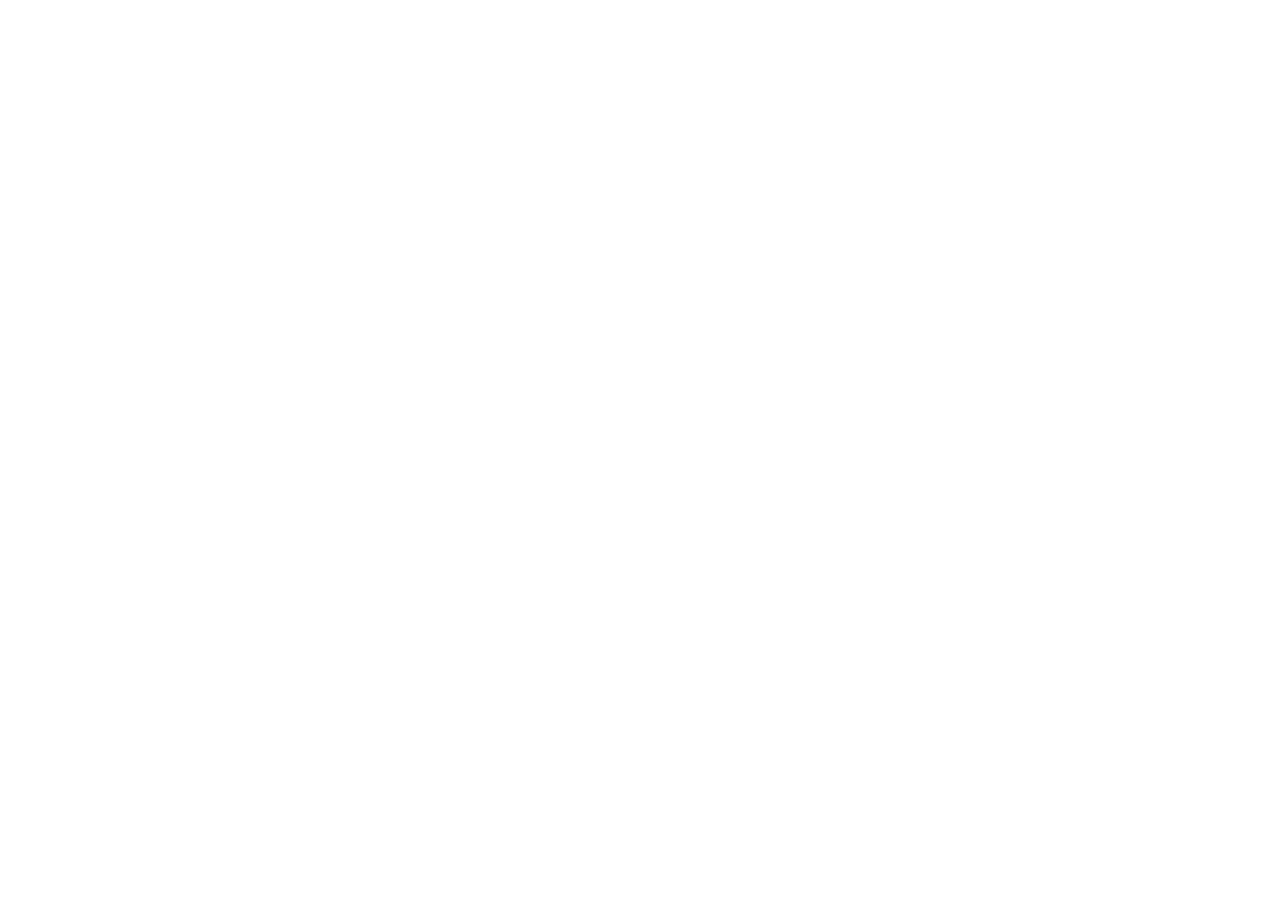
==== index.html @ ce3553e6 "Google Fonts adicionado" ====
<!DOCTYPE html>
<html lang="pt-BR">
<head>
    <meta charset="UTF-8">
    <meta http-equiv="X-UA-Compatible" content="IE=edge">
    <meta name="viewport" content="width=device-width, initial-scale=1.0">
    <title>DSMovie</title>

    <!-- Bootstrap CSS -->
    <link href="https://cdn.jsdelivr.net/npm/bootstrap@5.1.3/dist/css/bootstrap.min.css" rel="stylesheet" integrity="sha384-1BmE4kWBq78iYhFldvKuhfTAU6auU8tT94WrHftjDbrCEXSU1oBoqyl2QvZ6jIW3" crossorigin="anonymous">

    <link rel="stylesheet" href="css/styles.css">
</head>
<body>
    
</body>
</html>
---- css/styles.css ----
@import url('https://fonts.googleapis.com/css2?family=Open+Sans:wght@300;400;700&display=swap');

* {
    font-family: 'Open Sans';
}
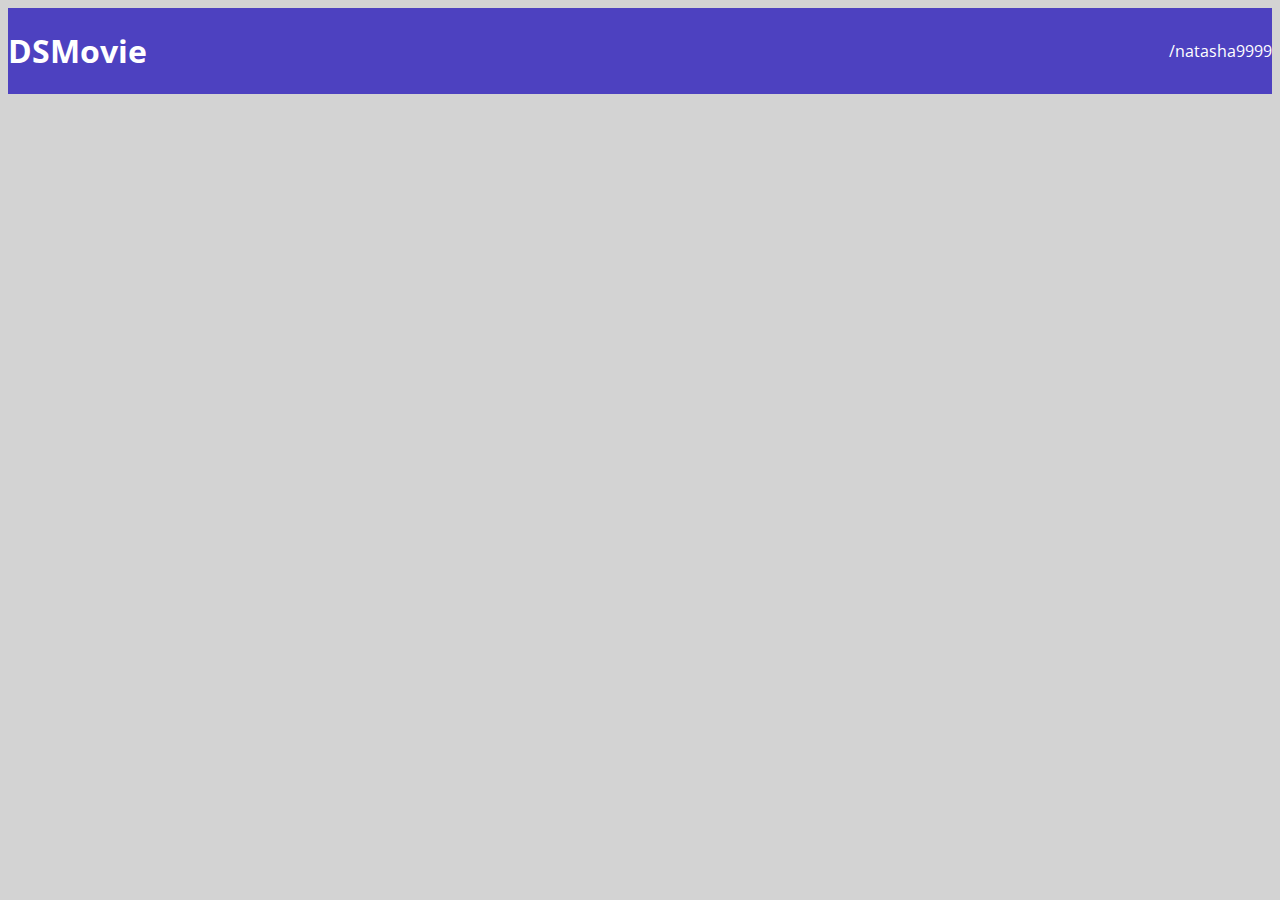
==== commit 5408b412: "Barra superior Parte 1" ====
--- a/index.html
+++ b/index.html
@@ -12,6 +12,11 @@
     <link rel="stylesheet" href="css/styles.css">
 </head>
 <body>
-    
+    <header class="menu-navegacao">
+        <nav class="container">
+            <h1>DSMovie</h1>
+            <a class="link-github" href="https://github.com/natasha9999">/natasha9999</a>
+        </nav>
+    </header>
 </body>
 </html>--- a/css/styles.css
+++ b/css/styles.css
@@ -1,5 +1,29 @@
 @import url('https://fonts.googleapis.com/css2?family=Open+Sans:wght@300;400;700&display=swap');
 
 * {
+    /*box-sizing: border-box; serve para as bordas dos elementos não ocuparem área*/
+    box-sizing: border-box;
     font-family: 'Open Sans';
+}
+
+html, body {
+    background-color: #D3D3D3;
+}
+
+.menu-navegacao {
+    background-color: #4D41C0;
+    color: #ffffff;
+}
+
+nav {
+    /*um ao lado do outro - horizontal*/
+    display: flex;
+    align-items: center;
+    /*um em cada ponta*/
+    justify-content: space-between;
+}
+
+.link-github, .link-github:hover {
+    color: unset;
+    text-decoration: none;
 }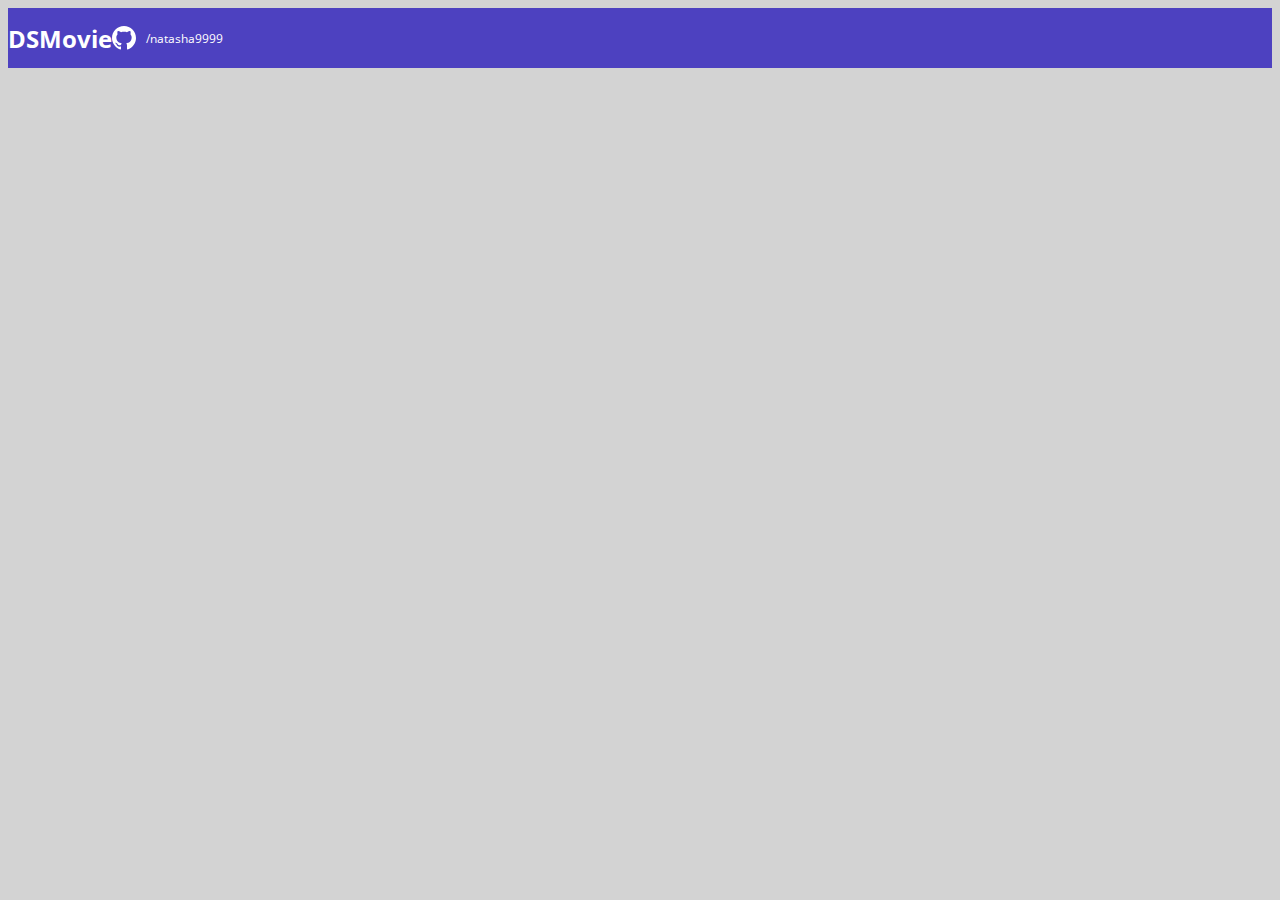
==== commit 0baa0c86: "Barra superior Parte 2" ====
--- a/index.html
+++ b/index.html
@@ -1,5 +1,6 @@
 <!DOCTYPE html>
 <html lang="pt-BR">
+
 <head>
     <meta charset="UTF-8">
     <meta http-equiv="X-UA-Compatible" content="IE=edge">
@@ -7,16 +8,22 @@
     <title>DSMovie</title>
 
     <!-- Bootstrap CSS -->
-    <link href="https://cdn.jsdelivr.net/npm/bootstrap@5.1.3/dist/css/bootstrap.min.css" rel="stylesheet" integrity="sha384-1BmE4kWBq78iYhFldvKuhfTAU6auU8tT94WrHftjDbrCEXSU1oBoqyl2QvZ6jIW3" crossorigin="anonymous">
+    <link href="https://cdn.jsdelivr.net/npm/bootstrap@5.1.3/dist/css/bootstrap.min.css" rel="stylesheet"
+        integrity="sha384-1BmE4kWBq78iYhFldvKuhfTAU6auU8tT94WrHftjDbrCEXSU1oBoqyl2QvZ6jIW3" crossorigin="anonymous">
 
     <link rel="stylesheet" href="css/styles.css">
 </head>
+
 <body>
     <header class="menu-navegacao">
         <nav class="container">
-            <h1>DSMovie</h1>
-            <a class="link-github" href="https://github.com/natasha9999">/natasha9999</a>
+            <h1 class="titulo-dsmovie">DSMovie</h1>
+            <div class="github-container">
+                <img class="img-github" src="img/logo-github.svg" alt="Logo do Github">
+                <a class="link-github" href="https://github.com/natasha9999">/natasha9999</a>
+            </div>
         </nav>
     </header>
 </body>
+
 </html>--- a/css/styles.css
+++ b/css/styles.css
@@ -1,4 +1,11 @@
 @import url('https://fonts.googleapis.com/css2?family=Open+Sans:wght@300;400;700&display=swap');
+
+/*Variáveis para armazenar as cores*/
+:root {
+    --background-gray: #d3d3d3;
+    --color-primary: #4D41C0;
+    --color-white: #ffffff;
+}
 
 * {
     /*box-sizing: border-box; serve para as bordas dos elementos não ocuparem área*/
@@ -7,12 +14,15 @@
 }
 
 html, body {
-    background-color: #D3D3D3;
+    background-color: var(--background-gray);
 }
 
 .menu-navegacao {
-    background-color: #4D41C0;
-    color: #ffffff;
+    background-color: var(--color-primary);
+    color: var(--color-white);
+    height: 60px;
+    display: flex;
+    align-items: center;
 }
 
 nav {
@@ -23,7 +33,24 @@
     justify-content: space-between;
 }
 
+.titulo-dsmovie {
+    font-size: 24px;
+    font-weight: 700;
+    margin: 0;
+}
+
 .link-github, .link-github:hover {
     color: unset;
     text-decoration: none;
+    font-size: 12px;
+    font-weight: 400;
+}
+
+.github-container {
+    display: flex;
+    align-items: center;
+}
+
+.img-github {
+    margin-right: 10px;
 }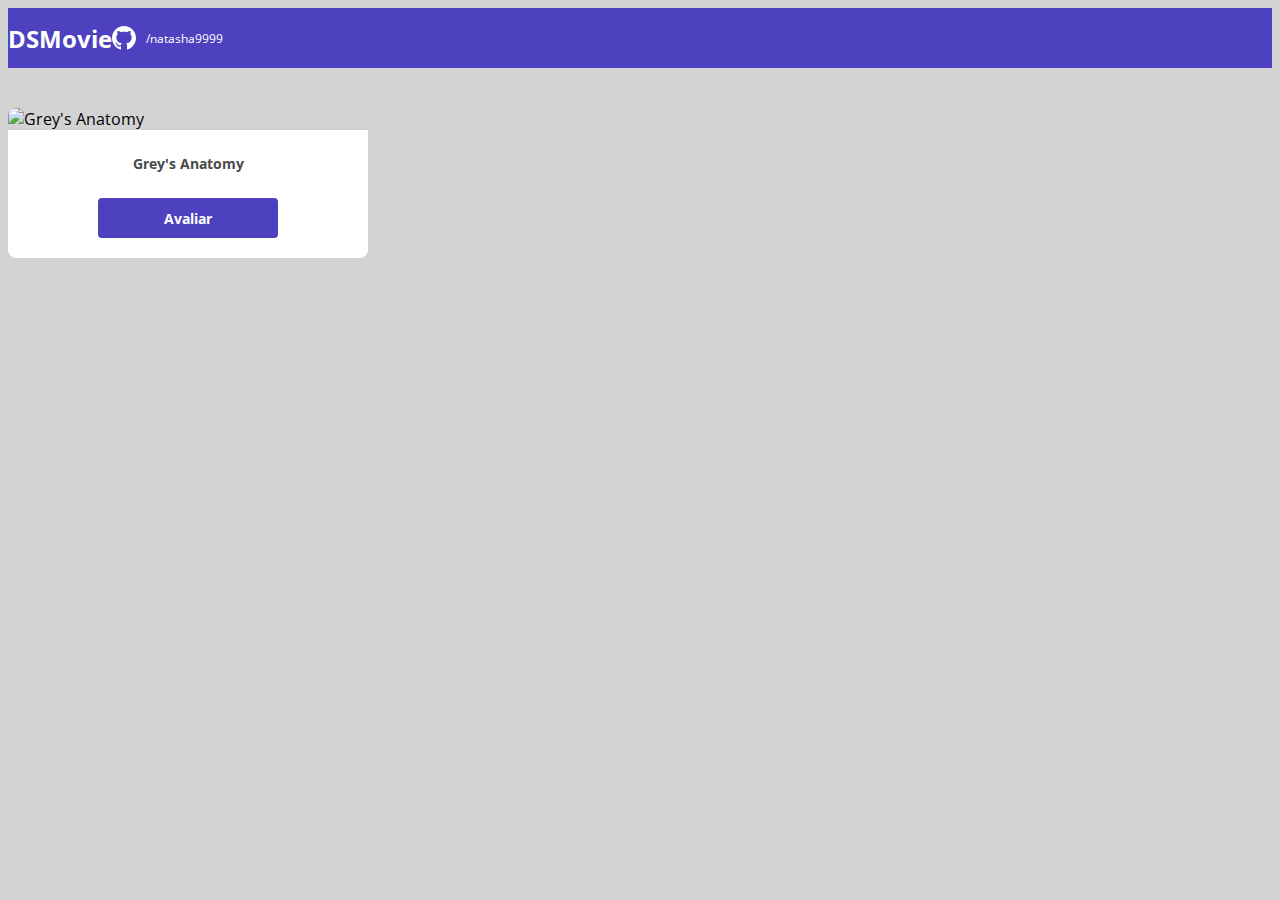
==== commit 0b019bf8: "Card de filme" ====
--- a/index.html
+++ b/index.html
@@ -15,6 +15,7 @@
 </head>
 
 <body>
+    <!-- Menu navegação -->
     <header class="menu-navegacao">
         <nav class="container">
             <h1 class="titulo-dsmovie">DSMovie</h1>
@@ -24,6 +25,23 @@
             </div>
         </nav>
     </header>
+    <!-- Menu navegação -->
+
+    <!-- Cards dos filmes -->
+    <main>
+        <section id="list-cards" class="container">
+            <div class="dsmovie-card">
+                <img class="poster-dsmovie"
+                src="https://www.themoviedb.org/t/p/w533_and_h300_bestv2/dpzC0ACzwkVporKvzZGvNFOBFr6.jpg" 
+                alt="Grey's Anatomy">
+                <div class="dsmovie-card-description">
+                    <h3 class="titulo-filme">Grey's Anatomy</h3>
+                   <a class="botao-avaliar" href="form.html">Avaliar</a>
+                </div>
+            </div>
+        </section>
+    </main>
+    <!-- Cards dos filmes -->
 </body>
 
 </html>--- a/css/styles.css
+++ b/css/styles.css
@@ -5,6 +5,7 @@
     --background-gray: #d3d3d3;
     --color-primary: #4D41C0;
     --color-white: #ffffff;
+    --text-gray: #4a4a4a;
 }
 
 * {
@@ -53,4 +54,48 @@
 
 .img-github {
     margin-right: 10px;
+}
+
+#list-cards {
+    padding: 40px 0;
+}
+
+.dsmovie-card {
+    width: 360px;
+}
+
+.dsmovie-card-description {
+    background-color: var(--color-white);
+    display: flex;
+    flex-direction: column;
+    align-items: center;
+    padding: 10px 0 20px 0;
+    border-radius: 0 0 8px 8px;
+}
+
+.poster-dsmovie {
+    width: 100%;
+    border-radius: 8px 8px 0 0;
+}
+
+.titulo-filme{
+    color: var(--text-gray);
+    font-size: 14px;
+    font-weight: 700;
+    margin-bottom: 25px;
+}
+
+.botao-avaliar, .botao-avaliar:hover {
+    width: 180px;
+    height: 40px;
+    background-color: var(--color-primary);
+    color: var(--color-white);
+    font-size: 14px;
+    font-weight: 700;
+    border: none;
+    text-decoration: none;
+    display: flex;
+    align-items: center;
+    justify-content: center;
+    border-radius: 4px;
 }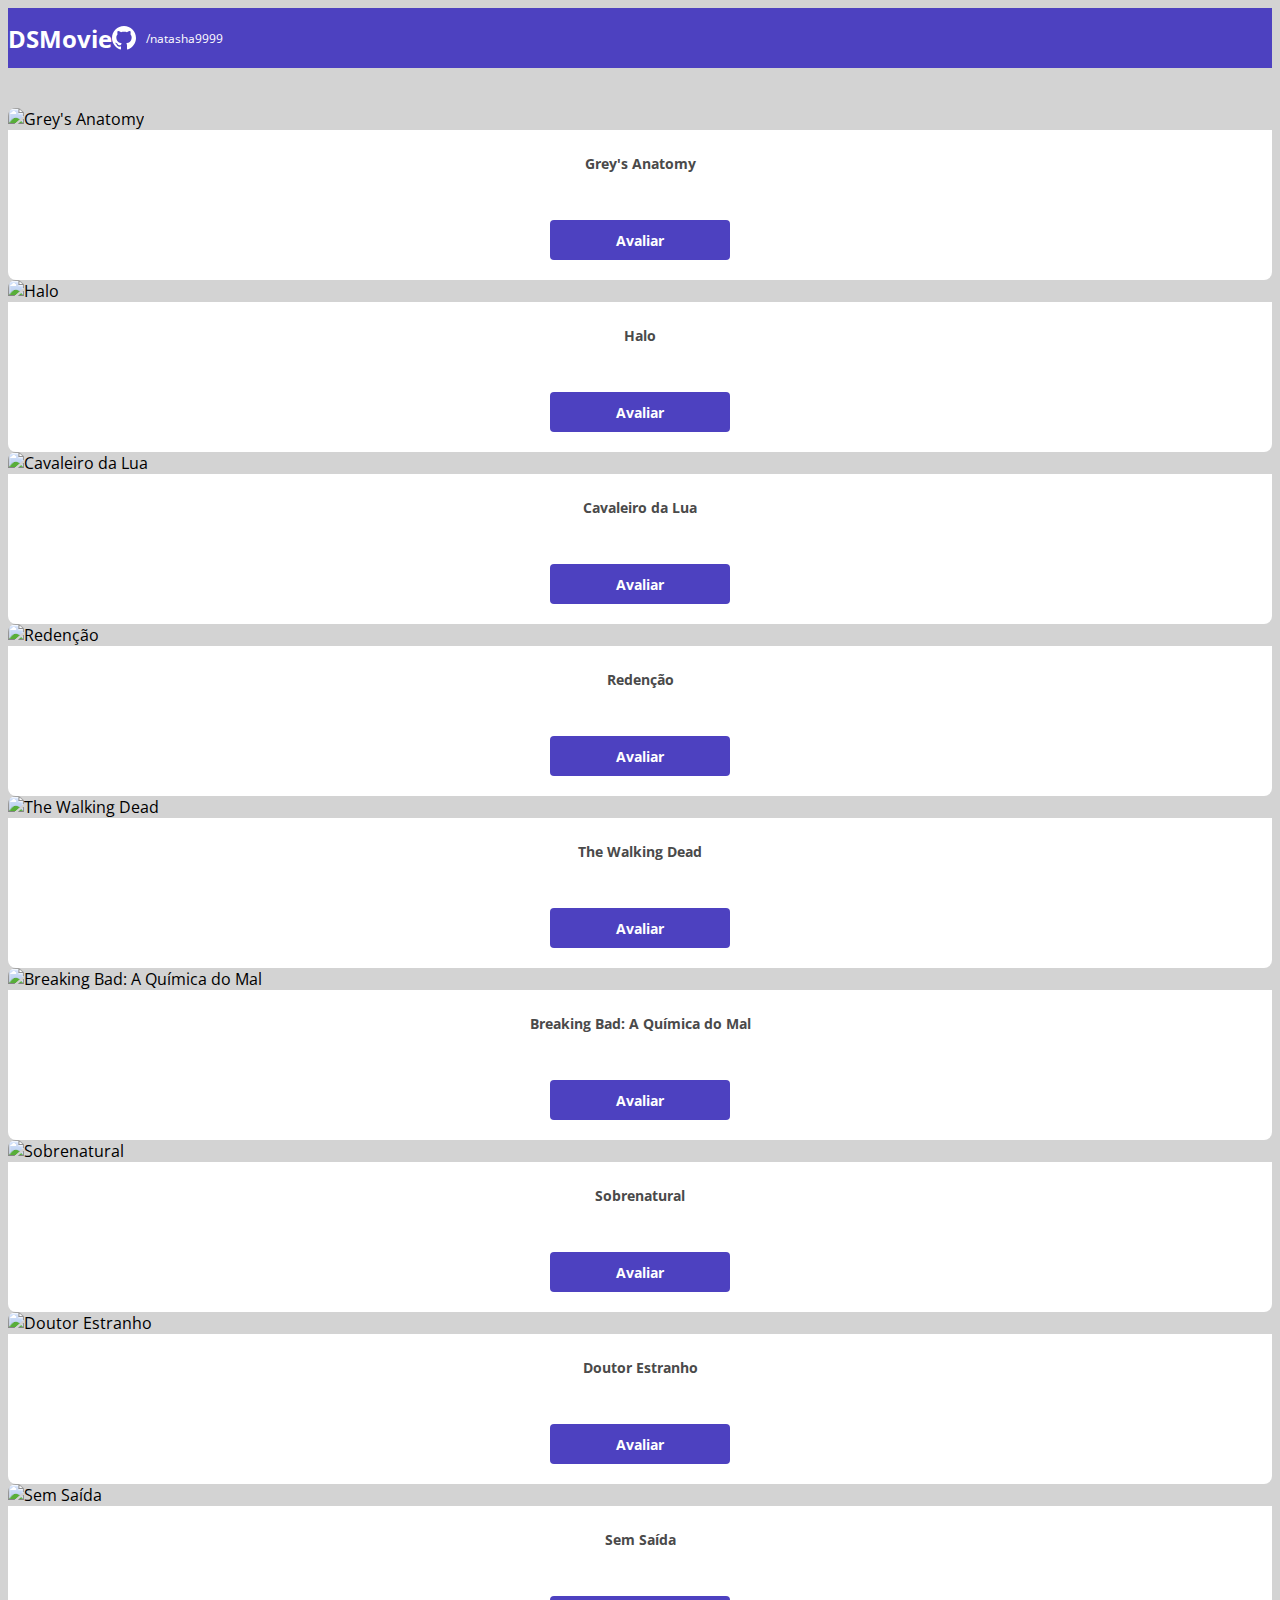
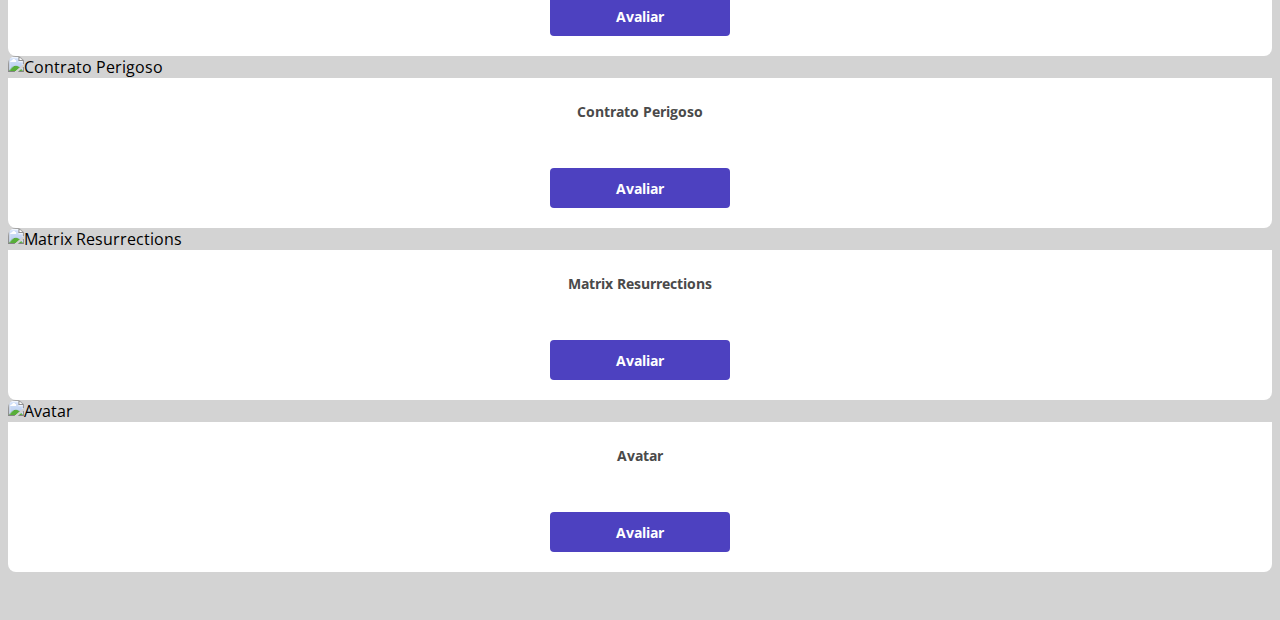
==== commit 66b5ef2a: "Listagem de cards" ====
--- a/index.html
+++ b/index.html
@@ -30,18 +30,157 @@
     <!-- Cards dos filmes -->
     <main>
         <section id="list-cards" class="container">
-            <div class="dsmovie-card">
-                <img class="poster-dsmovie"
-                src="https://www.themoviedb.org/t/p/w533_and_h300_bestv2/dpzC0ACzwkVporKvzZGvNFOBFr6.jpg" 
-                alt="Grey's Anatomy">
-                <div class="dsmovie-card-description">
-                    <h3 class="titulo-filme">Grey's Anatomy</h3>
-                   <a class="botao-avaliar" href="form.html">Avaliar</a>
+            <div class="row">
+
+                <div class="col-sm-6 col-lg-4 col-xl-3 mb-3">
+                    <div class="dsmovie-card">
+                        <img class="poster-dsmovie"
+                            src="https://www.themoviedb.org/t/p/w533_and_h300_bestv2/dpzC0ACzwkVporKvzZGvNFOBFr6.jpg"
+                            alt="Grey's Anatomy">
+                        <div class="dsmovie-card-description">
+                            <h3 class="titulo-filme">Grey's Anatomy</h3>
+                            <a class="botao-avaliar" href="form.html">Avaliar</a>
+                        </div>
+                    </div>
+                </div>
+
+                <div class="col-sm-6 col-lg-4 col-xl-3 mb-3">
+                    <div class="dsmovie-card">
+                        <img class="poster-dsmovie"
+                            src="https://www.themoviedb.org/t/p/w533_and_h300_bestv2/1qpUk27LVI9UoTS7S0EixUBj5aR.jpg"
+                            alt="Halo">
+                        <div class="dsmovie-card-description">
+                            <h3 class="titulo-filme">Halo</h3>
+                            <a class="botao-avaliar" href="form.html">Avaliar</a>
+                        </div>
+                    </div>
+                </div>
+
+                <div class="col-sm-6 col-lg-4 col-xl-3 mb-3">
+                    <div class="dsmovie-card">
+                        <img class="poster-dsmovie"
+                            src="https://www.themoviedb.org/t/p/w533_and_h300_bestv2/tGWTz0aQrTaeGjax5Rlyhz7ImWD.jpg"
+                            alt="Cavaleiro da Lua">
+                        <div class="dsmovie-card-description">
+                            <h3 class="titulo-filme">Cavaleiro da Lua</h3>
+                            <a class="botao-avaliar" href="form.html">Avaliar</a>
+                        </div>
+                    </div>
+                </div>
+
+                <div class="col-sm-6 col-lg-4 col-xl-3 mb-3">
+                    <div class="dsmovie-card">
+                        <img class="poster-dsmovie"
+                            src="https://www.themoviedb.org/t/p/w533_and_h300_bestv2/eUqdBXJsYV71kt6tocosbUoICiP.jpg"
+                            alt="Redenção">
+                        <div class="dsmovie-card-description">
+                            <h3 class="titulo-filme">Redenção</h3>
+                            <a class="botao-avaliar" href="form.html">Avaliar</a>
+                        </div>
+                    </div>
+                </div>
+
+                <div class="col-sm-6 col-lg-4 col-xl-3 mb-3">
+                    <div class="dsmovie-card">
+                        <img class="poster-dsmovie"
+                            src="https://www.themoviedb.org/t/p/w533_and_h300_bestv2/wvdWb5kTQipdMDqCclC6Y3zr4j3.jpg"
+                            alt="The Walking Dead">
+                        <div class="dsmovie-card-description">
+                            <h3 class="titulo-filme">The Walking Dead</h3>
+                            <a class="botao-avaliar" href="form.html">Avaliar</a>
+                        </div>
+                    </div>
+                </div>
+
+                <div class="col-sm-6 col-lg-4 col-xl-3 mb-3">
+                    <div class="dsmovie-card">
+                        <img class="poster-dsmovie"
+                            src="https://www.themoviedb.org/t/p/w533_and_h300_bestv2/n3u3kgNttY1F5Ixi5bMY9BwZImQ.jpg"
+                            alt="Breaking Bad: A Química do Mal">
+                        <div class="dsmovie-card-description">
+                            <h3 class="titulo-filme">Breaking Bad: A Química do Mal</h3>
+                            <a class="botao-avaliar" href="form.html">Avaliar</a>
+                        </div>
+                    </div>
+                </div>
+
+                <div class="col-sm-6 col-lg-4 col-xl-3 mb-3">
+                    <div class="dsmovie-card">
+                        <img class="poster-dsmovie"
+                            src="https://www.themoviedb.org/t/p/w533_and_h300_bestv2/nVRyd8hlg0ZLxBn9RaI7mUMQLnz.jpg"
+                            alt="Sobrenatural">
+                        <div class="dsmovie-card-description">
+                            <h3 class="titulo-filme">Sobrenatural</h3>
+                            <a class="botao-avaliar" href="form.html">Avaliar</a>
+                        </div>
+                    </div>
+                </div>
+
+                <div class="col-sm-6 col-lg-4 col-xl-3 mb-3">
+                    <div class="dsmovie-card">
+                        <img class="poster-dsmovie"
+                            src="https://www.themoviedb.org/t/p/w533_and_h300_bestv2/eQN31P4IEhyp6NkdccvppJnyuJ4.jpg"
+                            alt="Doutor Estranho">
+                        <div class="dsmovie-card-description">
+                            <h3 class="titulo-filme">Doutor Estranho</h3>
+                            <a class="botao-avaliar" href="form.html">Avaliar</a>
+                        </div>
+                    </div>
+                </div>
+
+                <div class="col-sm-6 col-lg-4 col-xl-3 mb-3">
+                    <div class="dsmovie-card">
+                        <img class="poster-dsmovie"
+                            src="https://www.themoviedb.org/t/p/w533_and_h300_bestv2/33wnBK5NxvuKQv0Cxo3wMv0eR7F.jpg"
+                            alt="Sem Saída">
+                        <div class="dsmovie-card-description">
+                            <h3 class="titulo-filme">Sem Saída</h3>
+                            <a class="botao-avaliar" href="form.html">Avaliar</a>
+                        </div>
+                    </div>
+                </div>
+
+                <div class="col-sm-6 col-lg-4 col-xl-3 mb-3">
+                    <div class="dsmovie-card">
+                        <img class="poster-dsmovie"
+                            src="https://www.themoviedb.org/t/p/w533_and_h300_bestv2/figlwUsXXFehX3IebdjqNLV6vWk.jpg"
+                            alt="Contrato Perigoso">
+                        <div class="dsmovie-card-description">
+                            <h3 class="titulo-filme">Contrato Perigoso</h3>
+                            <a class="botao-avaliar" href="form.html">Avaliar</a>
+                        </div>
+                    </div>
+                </div>
+
+                <div class="col-sm-6 col-lg-4 col-xl-3 mb-3">
+                    <div class="dsmovie-card">
+                        <img class="poster-dsmovie"
+                            src="https://www.themoviedb.org/t/p/w533_and_h300_bestv2/eNI7PtK6DEYgZmHWP9gQNuff8pv.jpg"
+                            alt="Matrix Resurrections">
+                        <div class="dsmovie-card-description">
+                            <h3 class="titulo-filme">Matrix Resurrections</h3>
+                            <a class="botao-avaliar" href="form.html">Avaliar</a>
+                        </div>
+                    </div>
+                </div>
+
+                <div class="col-sm-6 col-lg-4 col-xl-3 mb-3">
+                    <div class="dsmovie-card">
+                        <img class="poster-dsmovie"
+                            src="https://www.themoviedb.org/t/p/w533_and_h300_bestv2/jlQJDD0L5ZojjlS0KYnApdO0n19.jpg"
+                            alt="Avatar">
+                        <div class="dsmovie-card-description">
+                            <h3 class="titulo-filme">Avatar</h3>
+                            <a class="botao-avaliar" href="form.html">Avaliar</a>
+                        </div>
+                    </div>
                 </div>
             </div>
         </section>
     </main>
-    <!-- Cards dos filmes -->
+    <!-- Card do filme -->
+
+
 </body>
 
 </html>--- a/css/styles.css
+++ b/css/styles.css
@@ -61,7 +61,7 @@
 }
 
 .dsmovie-card {
-    width: 360px;
+    width: 100%;
 }
 
 .dsmovie-card-description {
@@ -69,8 +69,10 @@
     display: flex;
     flex-direction: column;
     align-items: center;
-    padding: 10px 0 20px 0;
+    padding: 10px 20px 20px 20px;
     border-radius: 0 0 8px 8px;
+    min-height: 150px;
+    justify-content: space-between;
 }
 
 .poster-dsmovie {
@@ -83,6 +85,7 @@
     font-size: 14px;
     font-weight: 700;
     margin-bottom: 25px;
+    text-align: center;
 }
 
 .botao-avaliar, .botao-avaliar:hover {
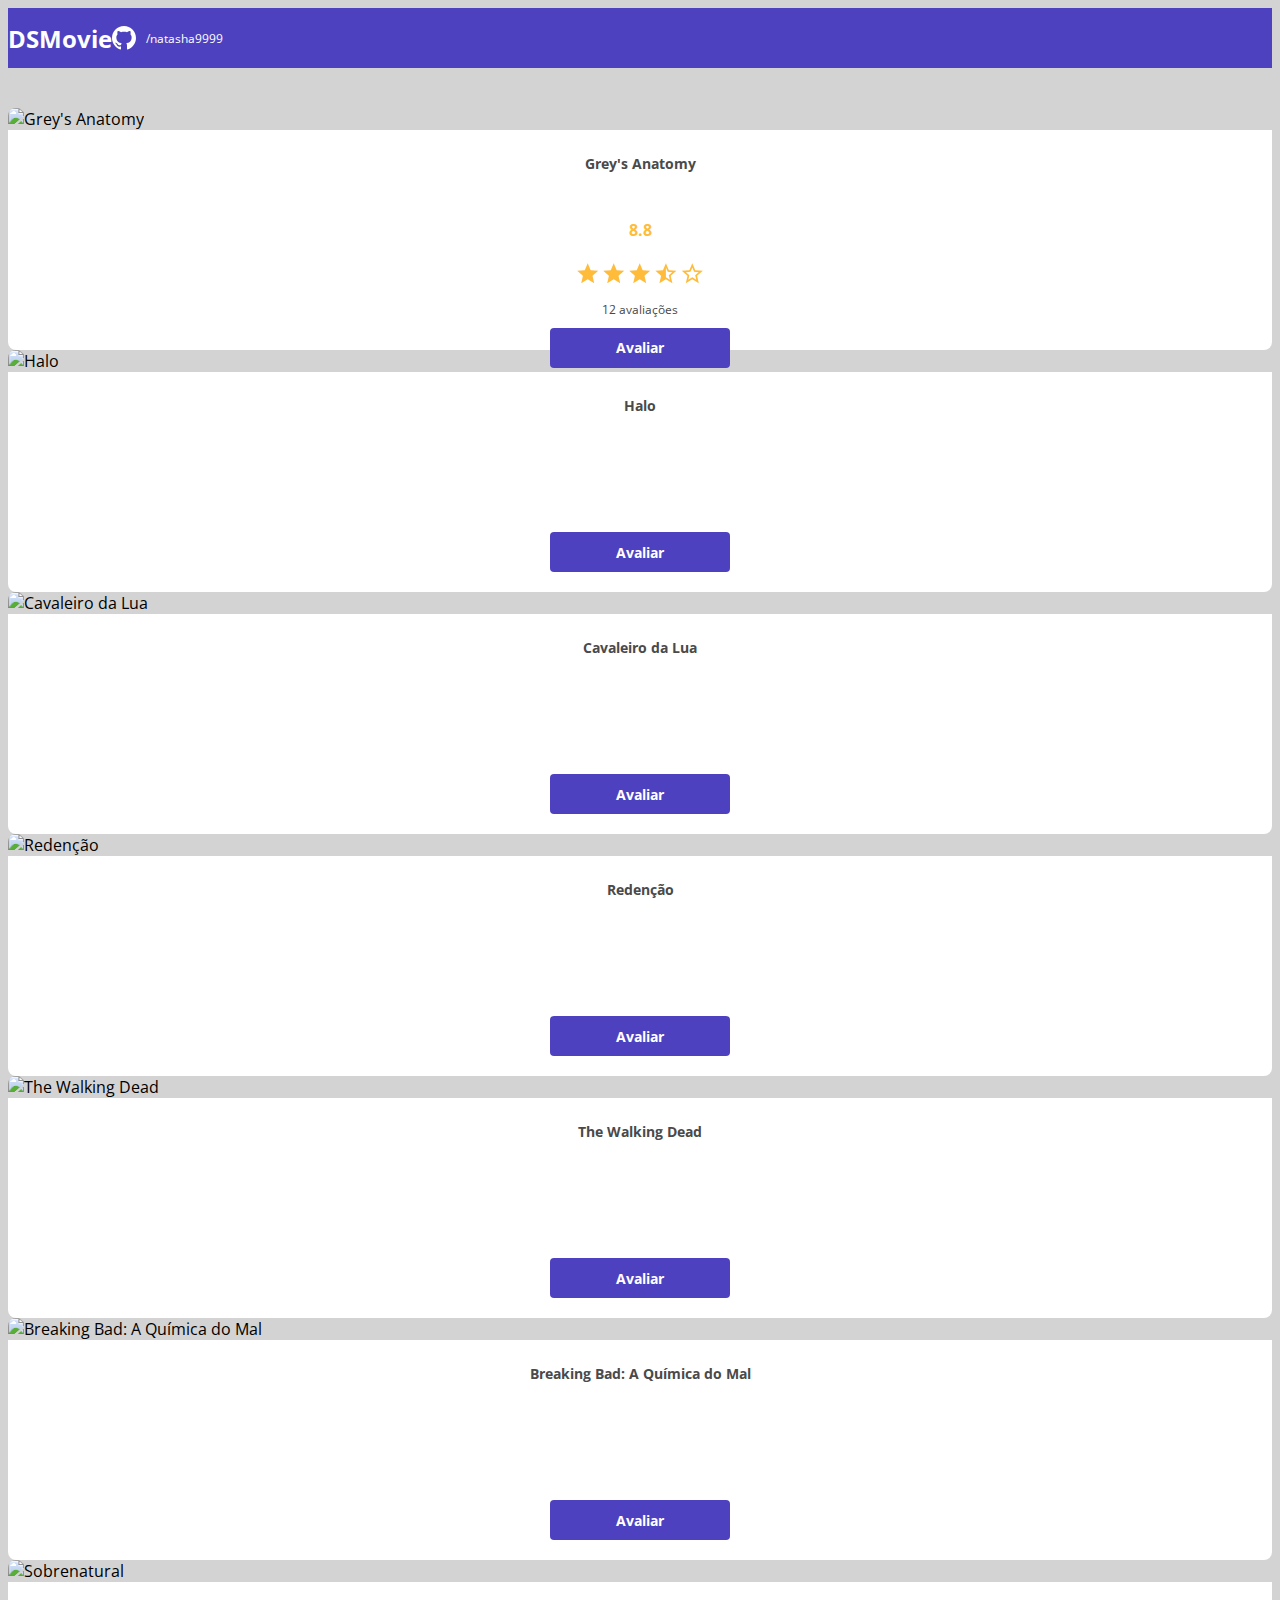
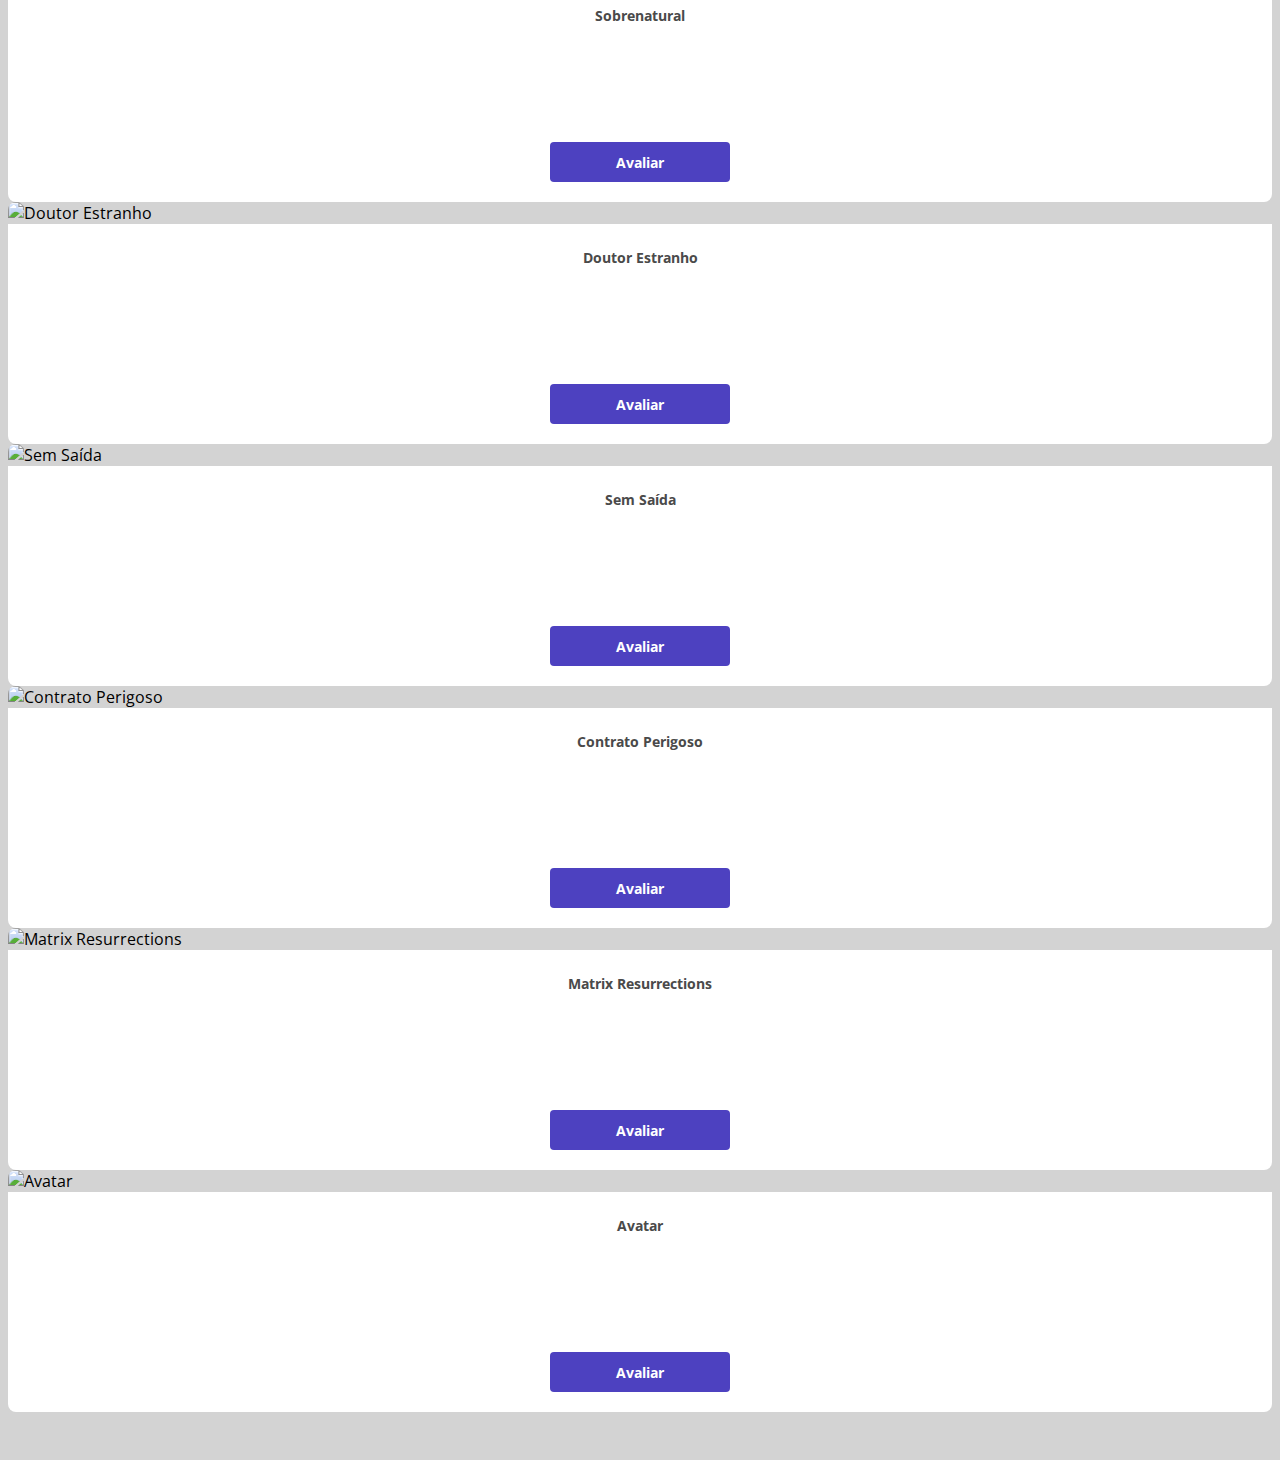
==== commit b9c29c21: "Avaliação com estrelas" ====
--- a/index.html
+++ b/index.html
@@ -39,7 +39,18 @@
                             alt="Grey's Anatomy">
                         <div class="dsmovie-card-description">
                             <h3 class="titulo-filme">Grey's Anatomy</h3>
-                            <a class="botao-avaliar" href="form.html">Avaliar</a>
+                            <div class="dsmovie-card-description-bottom">
+                                <h4 class="nota">8.8</h4>
+                                <div>
+                                    <img class="img-star" src="img/star-yellow.svg" alt="Star">
+                                    <img class="img-star" src="img/star-yellow.svg" alt="Star">
+                                    <img class="img-star" src="img/star-yellow.svg" alt="Star">
+                                    <img class="img-star" src="img/star-yellow-white.svg" alt="Star">
+                                    <img class="img-star" src="img/star-white.svg" alt="Star">
+                                </div>
+                                <p class="numero-avaliacoes">12 avaliações</p>
+                                <a class="botao-avaliar" href="form.html">Avaliar</a>
+                            </div>
                         </div>
                     </div>
                 </div>
--- a/css/styles.css
+++ b/css/styles.css
@@ -6,6 +6,7 @@
     --color-primary: #4D41C0;
     --color-white: #ffffff;
     --text-gray: #4a4a4a;
+    --text-yellow: #FFBB3A
 }
 
 * {
@@ -65,14 +66,37 @@
 }
 
 .dsmovie-card-description {
+    height: 220px;
     background-color: var(--color-white);
     display: flex;
     flex-direction: column;
     align-items: center;
     padding: 10px 20px 20px 20px;
     border-radius: 0 0 8px 8px;
-    min-height: 150px;
     justify-content: space-between;
+}
+
+.dsmovie-card-description-bottom {
+    display: flex;
+    flex-direction: column;
+    align-items: center;
+}
+
+.nota {
+    font-size: 16px;
+    font-weight: 700;
+    color: var(--text-yellow);
+}
+
+.img-star {
+    width: 22px;
+}
+
+.numero-avaliacoes {
+    font-size: 12px;
+    font-weight: 400;
+    color: var(--text-gray);
+    margin-bottom: 10px;
 }
 
 .poster-dsmovie {
@@ -88,7 +112,7 @@
     text-align: center;
 }
 
-.botao-avaliar, .botao-avaliar:hover {
+.botao-avaliar, .botao-avaliar:hover, .botao-dsmovie, .botao-dsmovie:hover {
     width: 180px;
     height: 40px;
     background-color: var(--color-primary);
@@ -101,4 +125,50 @@
     align-items: center;
     justify-content: center;
     border-radius: 4px;
-}+}
+
+.form-container {
+    padding: 40px 0;
+    max-width: 480px;
+}
+
+.dsmovie-form-description {
+    background-color: var(--color-white);
+    padding: 20px;
+    display: flex;
+    flex-direction: column;
+    align-items: center;
+    border-radius: 0 0 8px 8px;
+}
+
+.form-titulo-filme {
+    font-size: 14px;
+    font-weight: 700;
+    margin-bottom: 20px;
+}
+
+.dsmovie-form {
+    width: 100%;
+}
+
+.dsmovie-form-group {
+    margin-bottom: 20px;
+}
+
+.dsmovie-form-group label {
+    font-size: 12px;
+    color: var(--text-gray);
+}
+
+.dsmovie-form-group input, .dsmovie-form-group select {
+    border-color: rgb(177, 175, 175);
+}
+
+.form-btn-container {
+    height: 100px;
+    display: flex;
+    flex-direction: column;
+    align-items: center;
+    justify-content: space-between;
+}
+
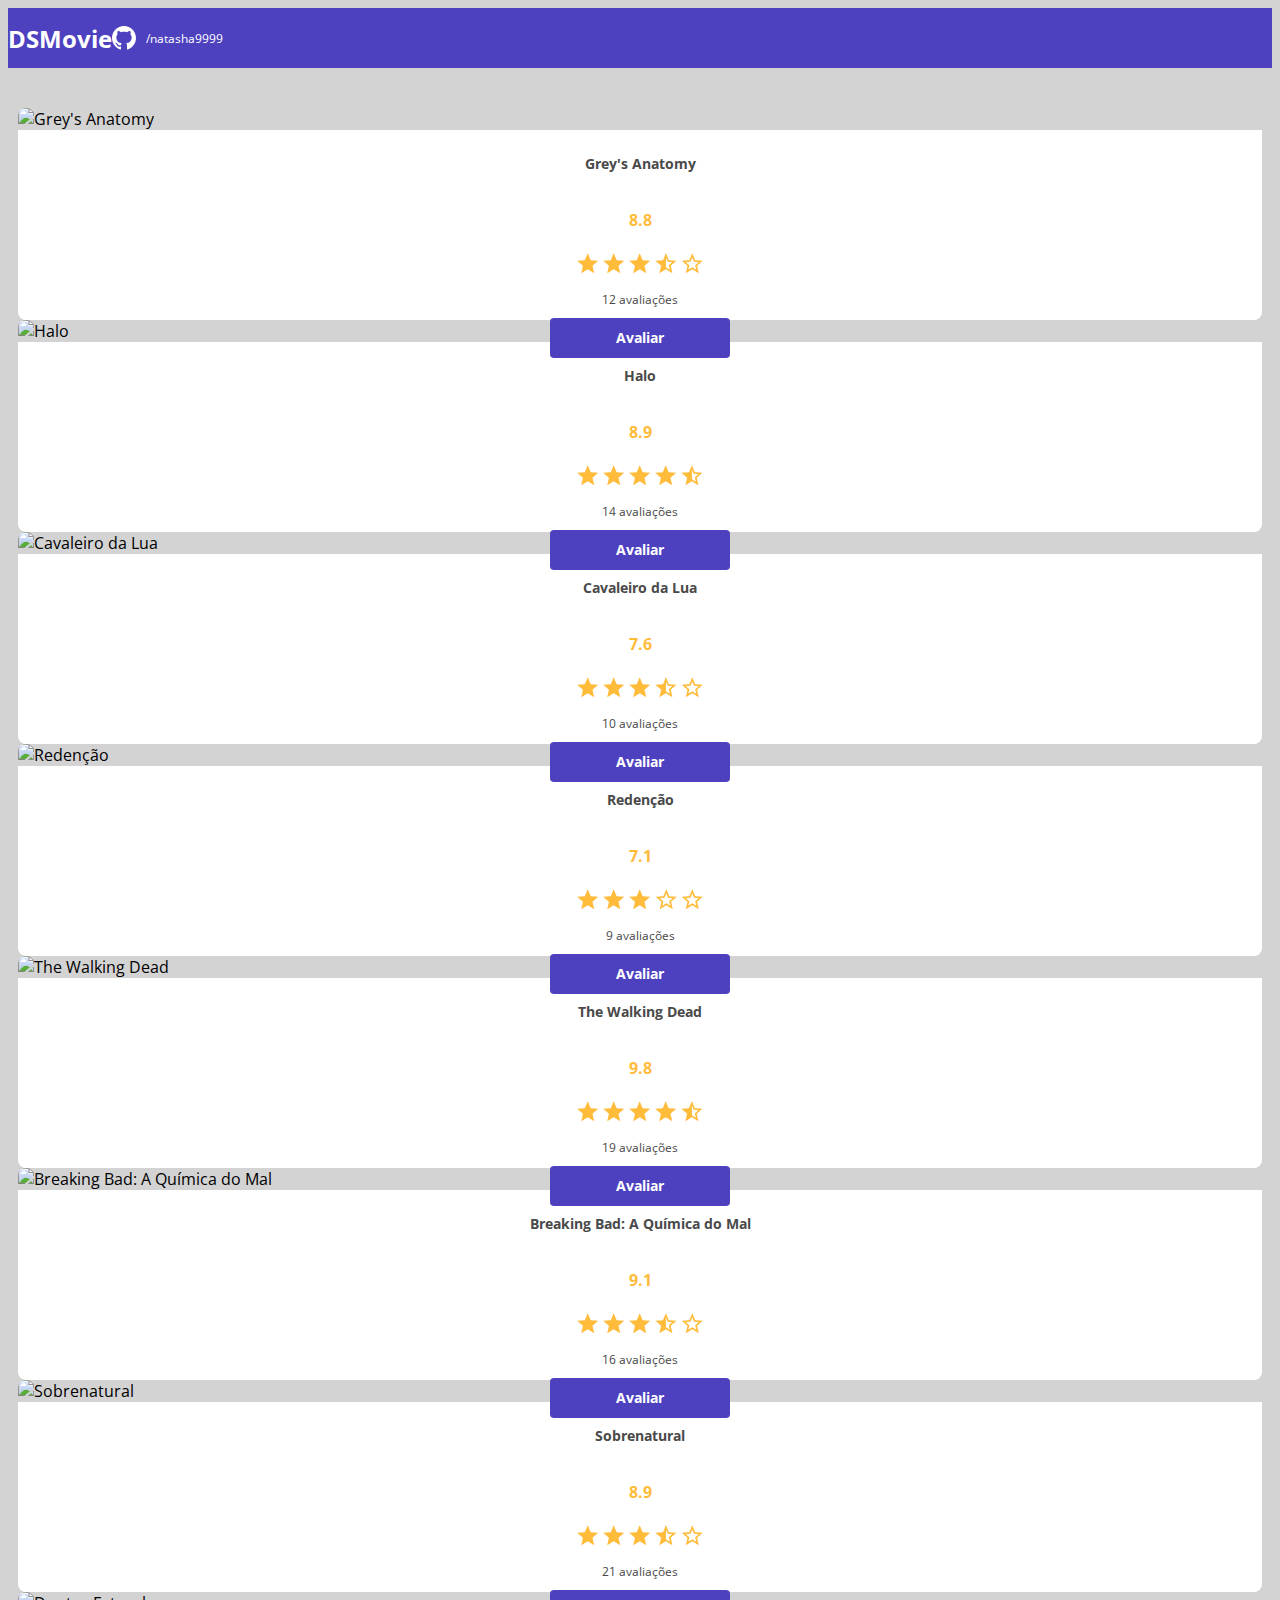
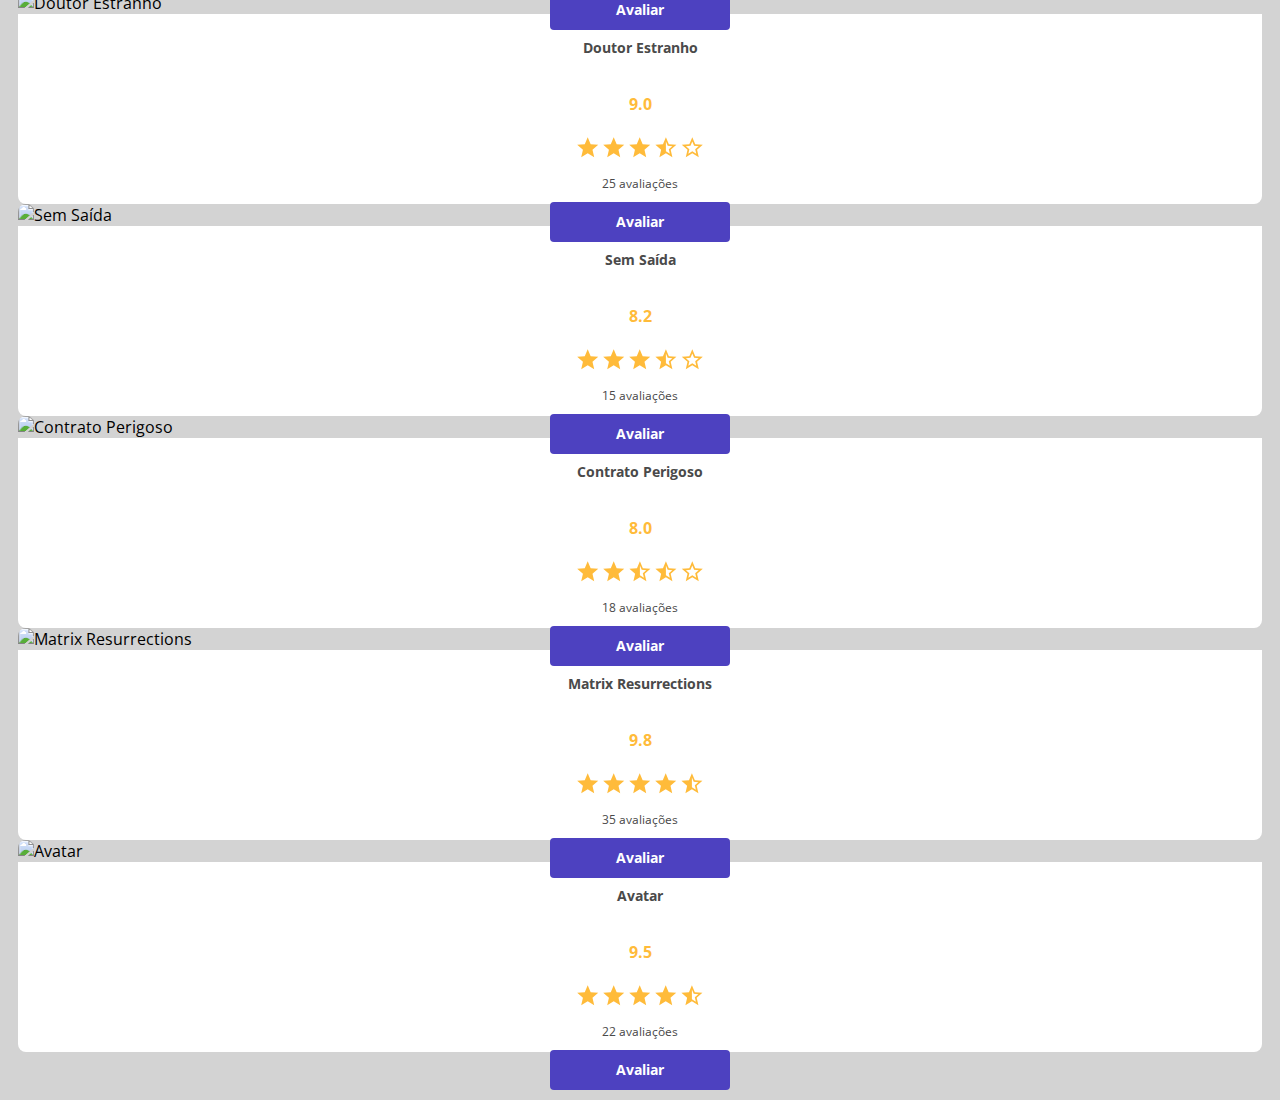
==== commit 4c8cac70: "Polimento da listagem" ====
--- a/index.html
+++ b/index.html
@@ -62,7 +62,18 @@
                             alt="Halo">
                         <div class="dsmovie-card-description">
                             <h3 class="titulo-filme">Halo</h3>
-                            <a class="botao-avaliar" href="form.html">Avaliar</a>
+                            <div class="dsmovie-card-description-bottom">
+                                <h4 class="nota">8.9</h4>
+                                <div>
+                                    <img class="img-star" src="img/star-yellow.svg" alt="Star">
+                                    <img class="img-star" src="img/star-yellow.svg" alt="Star">
+                                    <img class="img-star" src="img/star-yellow.svg" alt="Star">
+                                    <img class="img-star" src="img/star-yellow.svg" alt="Star">
+                                    <img class="img-star" src="img/star-yellow-white.svg" alt="Star">
+                                </div>
+                                <p class="numero-avaliacoes">14 avaliações</p>
+                                <a class="botao-avaliar" href="form.html">Avaliar</a>
+                            </div>
                         </div>
                     </div>
                 </div>
@@ -74,7 +85,18 @@
                             alt="Cavaleiro da Lua">
                         <div class="dsmovie-card-description">
                             <h3 class="titulo-filme">Cavaleiro da Lua</h3>
-                            <a class="botao-avaliar" href="form.html">Avaliar</a>
+                            <div class="dsmovie-card-description-bottom">
+                                <h4 class="nota">7.6</h4>
+                                <div>
+                                    <img class="img-star" src="img/star-yellow.svg" alt="Star">
+                                    <img class="img-star" src="img/star-yellow.svg" alt="Star">
+                                    <img class="img-star" src="img/star-yellow.svg" alt="Star">
+                                    <img class="img-star" src="img/star-yellow-white.svg" alt="Star">
+                                    <img class="img-star" src="img/star-white.svg" alt="Star">
+                                </div>
+                                <p class="numero-avaliacoes">10 avaliações</p>
+                                <a class="botao-avaliar" href="form.html">Avaliar</a>
+                            </div>
                         </div>
                     </div>
                 </div>
@@ -86,7 +108,18 @@
                             alt="Redenção">
                         <div class="dsmovie-card-description">
                             <h3 class="titulo-filme">Redenção</h3>
-                            <a class="botao-avaliar" href="form.html">Avaliar</a>
+                            <div class="dsmovie-card-description-bottom">
+                                <h4 class="nota">7.1</h4>
+                                <div>
+                                    <img class="img-star" src="img/star-yellow.svg" alt="Star">
+                                    <img class="img-star" src="img/star-yellow.svg" alt="Star">
+                                    <img class="img-star" src="img/star-yellow.svg" alt="Star">
+                                    <img class="img-star" src="img/star-white.svg" alt="Star">
+                                    <img class="img-star" src="img/star-white.svg" alt="Star">
+                                </div>
+                                <p class="numero-avaliacoes">9 avaliações</p>
+                                <a class="botao-avaliar" href="form.html">Avaliar</a>
+                            </div>
                         </div>
                     </div>
                 </div>
@@ -98,7 +131,18 @@
                             alt="The Walking Dead">
                         <div class="dsmovie-card-description">
                             <h3 class="titulo-filme">The Walking Dead</h3>
-                            <a class="botao-avaliar" href="form.html">Avaliar</a>
+                            <div class="dsmovie-card-description-bottom">
+                                <h4 class="nota">9.8</h4>
+                                <div>
+                                    <img class="img-star" src="img/star-yellow.svg" alt="Star">
+                                    <img class="img-star" src="img/star-yellow.svg" alt="Star">
+                                    <img class="img-star" src="img/star-yellow.svg" alt="Star">
+                                    <img class="img-star" src="img/star-yellow.svg" alt="Star">
+                                    <img class="img-star" src="img/star-yellow-white.svg" alt="Star">
+                                </div>
+                                <p class="numero-avaliacoes">19 avaliações</p>
+                                <a class="botao-avaliar" href="form.html">Avaliar</a>
+                            </div>
                         </div>
                     </div>
                 </div>
@@ -110,7 +154,18 @@
                             alt="Breaking Bad: A Química do Mal">
                         <div class="dsmovie-card-description">
                             <h3 class="titulo-filme">Breaking Bad: A Química do Mal</h3>
-                            <a class="botao-avaliar" href="form.html">Avaliar</a>
+                            <div class="dsmovie-card-description-bottom">
+                                <h4 class="nota">9.1</h4>
+                                <div>
+                                    <img class="img-star" src="img/star-yellow.svg" alt="Star">
+                                    <img class="img-star" src="img/star-yellow.svg" alt="Star">
+                                    <img class="img-star" src="img/star-yellow.svg" alt="Star">
+                                    <img class="img-star" src="img/star-yellow-white.svg" alt="Star">
+                                    <img class="img-star" src="img/star-white.svg" alt="Star">
+                                </div>
+                                <p class="numero-avaliacoes">16 avaliações</p>
+                                <a class="botao-avaliar" href="form.html">Avaliar</a>
+                            </div>
                         </div>
                     </div>
                 </div>
@@ -122,7 +177,18 @@
                             alt="Sobrenatural">
                         <div class="dsmovie-card-description">
                             <h3 class="titulo-filme">Sobrenatural</h3>
-                            <a class="botao-avaliar" href="form.html">Avaliar</a>
+                            <div class="dsmovie-card-description-bottom">
+                                <h4 class="nota">8.9</h4>
+                                <div>
+                                    <img class="img-star" src="img/star-yellow.svg" alt="Star">
+                                    <img class="img-star" src="img/star-yellow.svg" alt="Star">
+                                    <img class="img-star" src="img/star-yellow.svg" alt="Star">
+                                    <img class="img-star" src="img/star-yellow-white.svg" alt="Star">
+                                    <img class="img-star" src="img/star-white.svg" alt="Star">
+                                </div>
+                                <p class="numero-avaliacoes">21 avaliações</p>
+                                <a class="botao-avaliar" href="form.html">Avaliar</a>
+                            </div>
                         </div>
                     </div>
                 </div>
@@ -134,7 +200,18 @@
                             alt="Doutor Estranho">
                         <div class="dsmovie-card-description">
                             <h3 class="titulo-filme">Doutor Estranho</h3>
-                            <a class="botao-avaliar" href="form.html">Avaliar</a>
+                            <div class="dsmovie-card-description-bottom">
+                                <h4 class="nota">9.0</h4>
+                                <div>
+                                    <img class="img-star" src="img/star-yellow.svg" alt="Star">
+                                    <img class="img-star" src="img/star-yellow.svg" alt="Star">
+                                    <img class="img-star" src="img/star-yellow.svg" alt="Star">
+                                    <img class="img-star" src="img/star-yellow-white.svg" alt="Star">
+                                    <img class="img-star" src="img/star-white.svg" alt="Star">
+                                </div>
+                                <p class="numero-avaliacoes">25 avaliações</p>
+                                <a class="botao-avaliar" href="form.html">Avaliar</a>
+                            </div>
                         </div>
                     </div>
                 </div>
@@ -146,7 +223,18 @@
                             alt="Sem Saída">
                         <div class="dsmovie-card-description">
                             <h3 class="titulo-filme">Sem Saída</h3>
-                            <a class="botao-avaliar" href="form.html">Avaliar</a>
+                            <div class="dsmovie-card-description-bottom">
+                                <h4 class="nota">8.2</h4>
+                                <div>
+                                    <img class="img-star" src="img/star-yellow.svg" alt="Star">
+                                    <img class="img-star" src="img/star-yellow.svg" alt="Star">
+                                    <img class="img-star" src="img/star-yellow.svg" alt="Star">
+                                    <img class="img-star" src="img/star-yellow-white.svg" alt="Star">
+                                    <img class="img-star" src="img/star-white.svg" alt="Star">
+                                </div>
+                                <p class="numero-avaliacoes">15 avaliações</p>
+                                <a class="botao-avaliar" href="form.html">Avaliar</a>
+                            </div>
                         </div>
                     </div>
                 </div>
@@ -158,7 +246,18 @@
                             alt="Contrato Perigoso">
                         <div class="dsmovie-card-description">
                             <h3 class="titulo-filme">Contrato Perigoso</h3>
-                            <a class="botao-avaliar" href="form.html">Avaliar</a>
+                            <div class="dsmovie-card-description-bottom">
+                                <h4 class="nota">8.0</h4>
+                                <div>
+                                    <img class="img-star" src="img/star-yellow.svg" alt="Star">
+                                    <img class="img-star" src="img/star-yellow.svg" alt="Star">
+                                    <img class="img-star" src="img/star-yellow-white.svg" alt="Star">
+                                    <img class="img-star" src="img/star-yellow-white.svg" alt="Star">
+                                    <img class="img-star" src="img/star-white.svg" alt="Star">
+                                </div>
+                                <p class="numero-avaliacoes">18 avaliações</p>
+                                <a class="botao-avaliar" href="form.html">Avaliar</a>
+                            </div>
                         </div>
                     </div>
                 </div>
@@ -170,7 +269,18 @@
                             alt="Matrix Resurrections">
                         <div class="dsmovie-card-description">
                             <h3 class="titulo-filme">Matrix Resurrections</h3>
-                            <a class="botao-avaliar" href="form.html">Avaliar</a>
+                            <div class="dsmovie-card-description-bottom">
+                                <h4 class="nota">9.8</h4>
+                                <div>
+                                    <img class="img-star" src="img/star-yellow.svg" alt="Star">
+                                    <img class="img-star" src="img/star-yellow.svg" alt="Star">
+                                    <img class="img-star" src="img/star-yellow.svg" alt="Star">
+                                    <img class="img-star" src="img/star-yellow.svg" alt="Star">
+                                    <img class="img-star" src="img/star-yellow-white.svg" alt="Star">
+                                </div>
+                                <p class="numero-avaliacoes">35 avaliações</p>
+                                <a class="botao-avaliar" href="form.html">Avaliar</a>
+                            </div>
                         </div>
                     </div>
                 </div>
@@ -182,7 +292,18 @@
                             alt="Avatar">
                         <div class="dsmovie-card-description">
                             <h3 class="titulo-filme">Avatar</h3>
-                            <a class="botao-avaliar" href="form.html">Avaliar</a>
+                            <div class="dsmovie-card-description-bottom">
+                                <h4 class="nota">9.5</h4>
+                                <div>
+                                    <img class="img-star" src="img/star-yellow.svg" alt="Star">
+                                    <img class="img-star" src="img/star-yellow.svg" alt="Star">
+                                    <img class="img-star" src="img/star-yellow.svg" alt="Star">
+                                    <img class="img-star" src="img/star-yellow.svg" alt="Star">
+                                    <img class="img-star" src="img/star-yellow-white.svg" alt="Star">
+                                </div>
+                                <p class="numero-avaliacoes">22 avaliações</p>
+                                <a class="botao-avaliar" href="form.html">Avaliar</a>
+                            </div>
                         </div>
                     </div>
                 </div>
--- a/css/styles.css
+++ b/css/styles.css
@@ -58,7 +58,7 @@
 }
 
 #list-cards {
-    padding: 40px 0;
+    padding: 40px 10px;
 }
 
 .dsmovie-card {
@@ -66,7 +66,7 @@
 }
 
 .dsmovie-card-description {
-    height: 220px;
+    height: 190px;
     background-color: var(--color-white);
     display: flex;
     flex-direction: column;
@@ -108,7 +108,7 @@
     color: var(--text-gray);
     font-size: 14px;
     font-weight: 700;
-    margin-bottom: 25px;
+    margin-bottom: 15px;
     text-align: center;
 }
 
